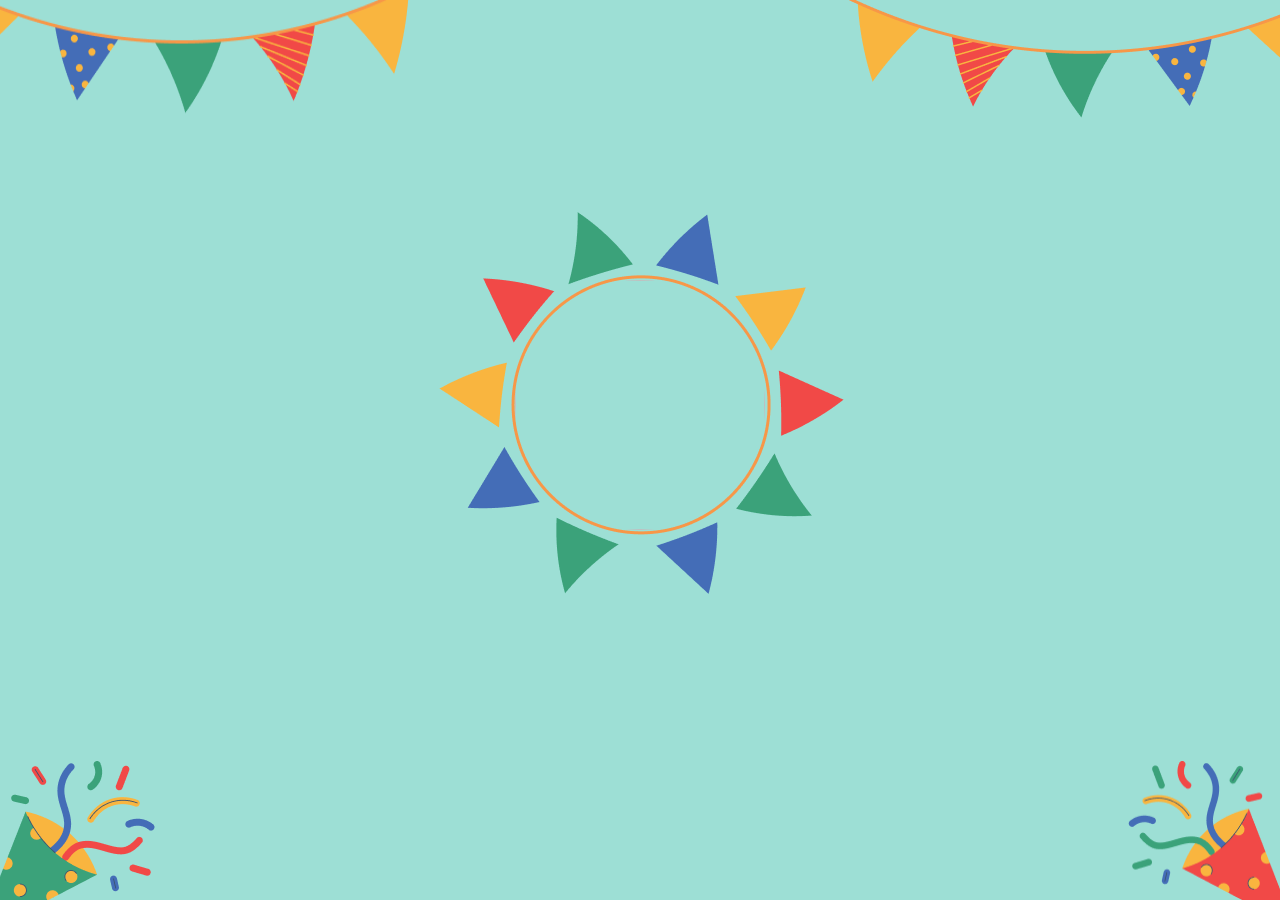
==== index.html @ a5b21ebe "fix layout" ====
<!DOCTYPE html>
<html lang="en">

<head>
    <meta charset="UTF-8">
    <meta name="viewport" content="width=device-width, initial-scale=1.0">
    <link rel="stylesheet" href="assets/css/style.css">
    <link rel="stylesheet" href="assets/css/animate.css">
    <script src="assets/js/script.js"></script>
    <title>your 20's years old</title>
</head>

<body>
    <div class="tirai">
        <img class="inKiri" src="assets/gambar/tiraiKiri.png" alt="">
        <img class="inKanan" src="assets/gambar/tiraiKanan.png" alt="">
    </div>
    <div class="container-first">
        <div class="content">
            <img id="frame" src="assets/gambar/frame.png" alt="">
            <img id="artis"
                src="https://awsimages.detik.net.id/community/media/visual/2023/01/10/citra-kalkulator_43.jpeg?w=1200"
                alt="">
        </div>
    </div>
    <div class="bottom">
        <img class="inKiri hold" src="assets/gambar/terompetKiri.png" alt="">
        <img class="inKanan hold" src="assets/gambar/terompetKanan.png" alt="">
    </div>
</body>

</html>
---- assets/css/style.css ----
@import url('https://fonts.googleapis.com/css2?family=Nunito:wght@300;700&family=Oldenburg&display=swap');

* {
    padding: 0;
    margin: 0;
}

body {
    background-color: #F7E4DF;
}

.container {
    position: relative;
    top: 10vh;
}

.hey {
    color: #000;
    font-family: Nunito;
    font-size: 27.2px;
    font-style: normal;
    font-weight: 400;
    line-height: normal;
    opacity: 0.7;
}

.name {
    color: #000;
    font-family: Nunito;
    font-size: 43.347px;
    font-style: normal;
    font-weight: 700;
    line-height: normal;
}

.birthday {
    color: #103362;
    font-family: Oldenburg;
    font-size: 74.204px;
    font-style: normal;
    font-weight: 400;
    line-height: normal;
}

.desc {
    color: #103362;
    font-family: Oldenburg;
    font-size: 36px;
    font-style: normal;
    font-weight: 400;
    line-height: normal;
}

.from {
    color: #000;
    font-family: Oldenburg;
    font-size: 27.2px;
    font-style: normal;
    font-weight: 400;
    line-height: normal;
    opacity: 0.7;
}

.tirai {
    position: absolute;
    display: flex;
    width: 100%;
    justify-content: space-between;
}

.text {
    position: relative;
    display: flex;
    flex-direction: column;
    justify-content: center;
    align-items: center;
    width: 100%;
}

.text .greet,
.wish {
    margin: 1rem 0 1rem 0;
}

.text .bf {
    margin: 1rem;
}

.bottom {
    position: absolute;
    width: 100%;
    display: flex;
    justify-content: space-between;
    bottom: 0;
}

.greet {
    display: flex;
    flex-direction: column;
    align-items: center;
}

.wish {
    display: flex;
    flex-direction: column;
    align-items: center;
}

@media screen and (min-width: 901px) {
    body {
        background-color: #9ddfd5;
    }

    .container {
        display: flex;
        justify-content: center;
        align-items: center;
        height: 100vh;
        top: 0;
    }

}

@media only screen and (max-width: 900px) {

    .hey {
        font-size: 13.52px;
    }

    .name {
        font-size: 21.547px;
    }

    .birthday {
        font-size: 37.204px;
    }

    .desc {
        font-size: 18px;
    }

    .from {
        font-size: 13.52px;
    }

    .tirai img {
        max-width: 40%;
        height: auto;
    }

    .bottom img {
        max-width: 20%;
        height: auto;
    }

    .container {
        display: flex;
        justify-content: center;
        align-items: center;
        height: 90vh;
        top: 0;
    }

    .text .bf {
        margin: 0;
        margin-top: 2rem;
    }
}



/* Halaman Pertama */

.container-first {
    position: relative;
    display: flex;
    height: 90vh;
    align-items: center;
    justify-content: center;
}

.content {
    display: flex;
    justify-content: center;
    align-items: center;
}

#frame {
    height: auto;
    object-fit: cover;
    position: absolute;
    transform: translateY(1px);
}

#artis {
    z-index: -1;
    width: 250px;
    height: 250px;
    border-radius: 50%;
    object-fit: cover;
}

@media only screen and (max-width: 700px) {

    #artis {
        width: 150px;
        height: 150px;
    }

    #frame {
        width: 299px;
        height: auto;
    }
}
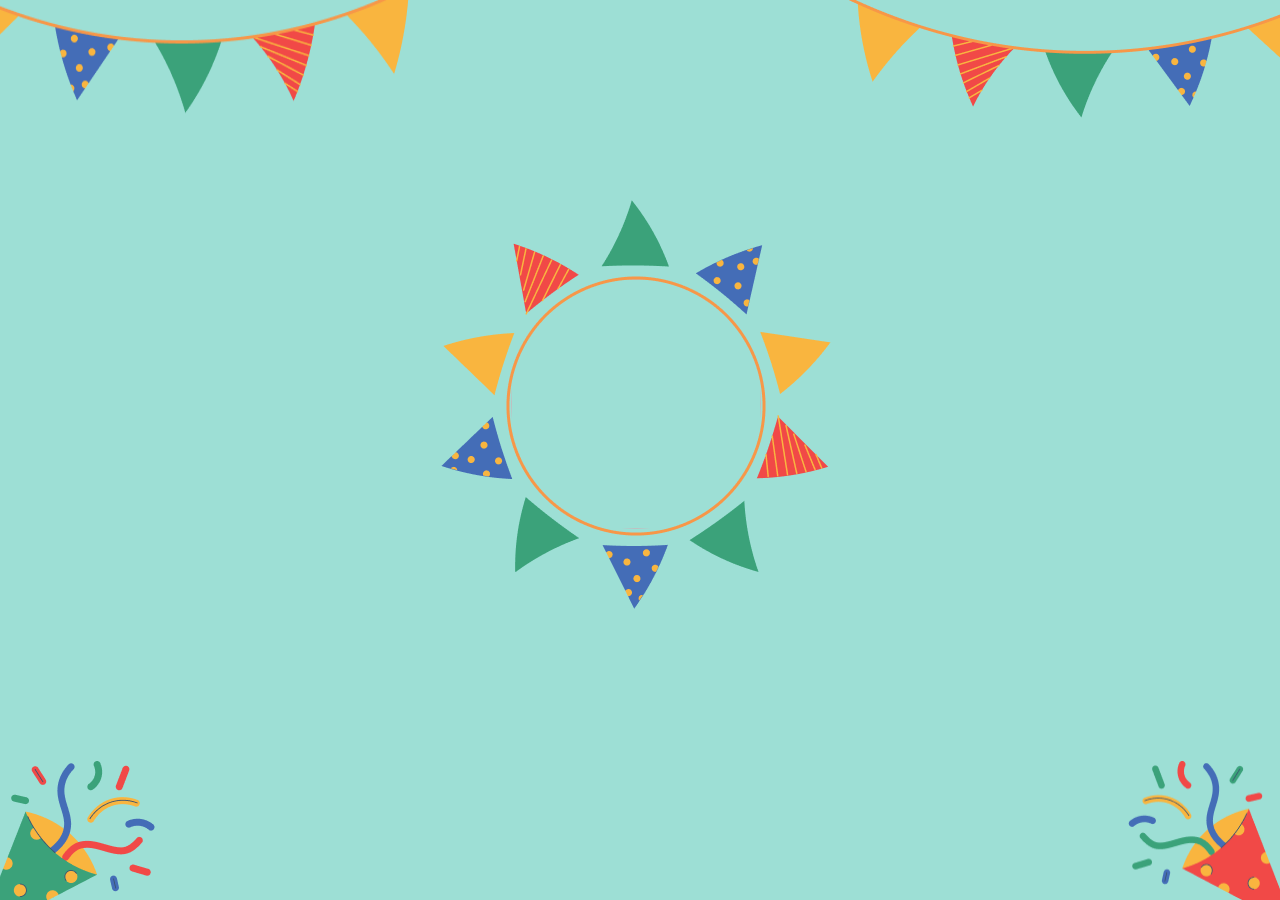
==== commit d2534d8d: "Ulang tahun si ayang wkwk" ====
--- a/index.html
+++ b/index.html
@@ -6,7 +6,6 @@
     <meta name="viewport" content="width=device-width, initial-scale=1.0">
     <link rel="stylesheet" href="assets/css/style.css">
     <link rel="stylesheet" href="assets/css/animate.css">
-    <script src="assets/js/script.js"></script>
     <title>your 20's years old</title>
 </head>
 
@@ -17,7 +16,7 @@
     </div>
     <div class="container-first">
         <div class="content">
-            <img id="frame" src="assets/gambar/frame.png" alt="">
+            <img id="frame" src="assets/gambar/frame2.png" alt="">
             <img id="artis"
                 src="https://awsimages.detik.net.id/community/media/visual/2023/01/10/citra-kalkulator_43.jpeg?w=1200"
                 alt="">
@@ -27,6 +26,7 @@
         <img class="inKiri hold" src="assets/gambar/terompetKiri.png" alt="">
         <img class="inKanan hold" src="assets/gambar/terompetKanan.png" alt="">
     </div>
+    <script src="assets/js/script.js"></script>
 </body>
 
 </html>--- a/assets/css/style.css
+++ b/assets/css/style.css
@@ -6,12 +6,12 @@
 }
 
 body {
+    overflow: hidden;
     background-color: #F7E4DF;
 }
 
 .container {
     position: relative;
-    top: 10vh;
 }
 
 .hey {
@@ -116,7 +116,26 @@
         justify-content: center;
         align-items: center;
         height: 100vh;
-        top: 0;
+    }
+
+    .text {
+        position: absolute;
+        transform: translateY(-4rem);
+    }
+
+    .text .bf {
+        margin-top: 2rem;
+    }
+
+    #letter p {
+        color: #103362;
+        text-align: center;
+        text-decoration: none;
+        background-color: #F9B53F;
+        padding: 15px;
+        border-radius: 5px;
+        font-family: Oldenburg;
+        font-size: 30px;
     }
 
 }
@@ -189,7 +208,6 @@
     height: auto;
     object-fit: cover;
     position: absolute;
-    transform: translateY(1px);
 }
 
 #artis {
@@ -198,6 +216,7 @@
     height: 250px;
     border-radius: 50%;
     object-fit: cover;
+    transform: translate(-4px, -1px);
 }
 
 @media only screen and (max-width: 700px) {
@@ -211,4 +230,31 @@
         width: 299px;
         height: auto;
     }
+}
+
+
+/* Bagian letter */
+
+#letter {
+    position: absolute;
+    right: 0;
+    margin-top: 1rem;
+}
+
+#letter {
+    background-color: #F9B53F;
+    padding: 10px;
+    border-radius: 5px 0 0 5px;
+}
+
+#letter:hover {
+    background-color: #000000;
+}
+
+
+
+/* Bagian musik */
+
+audio {
+    display: none;
 }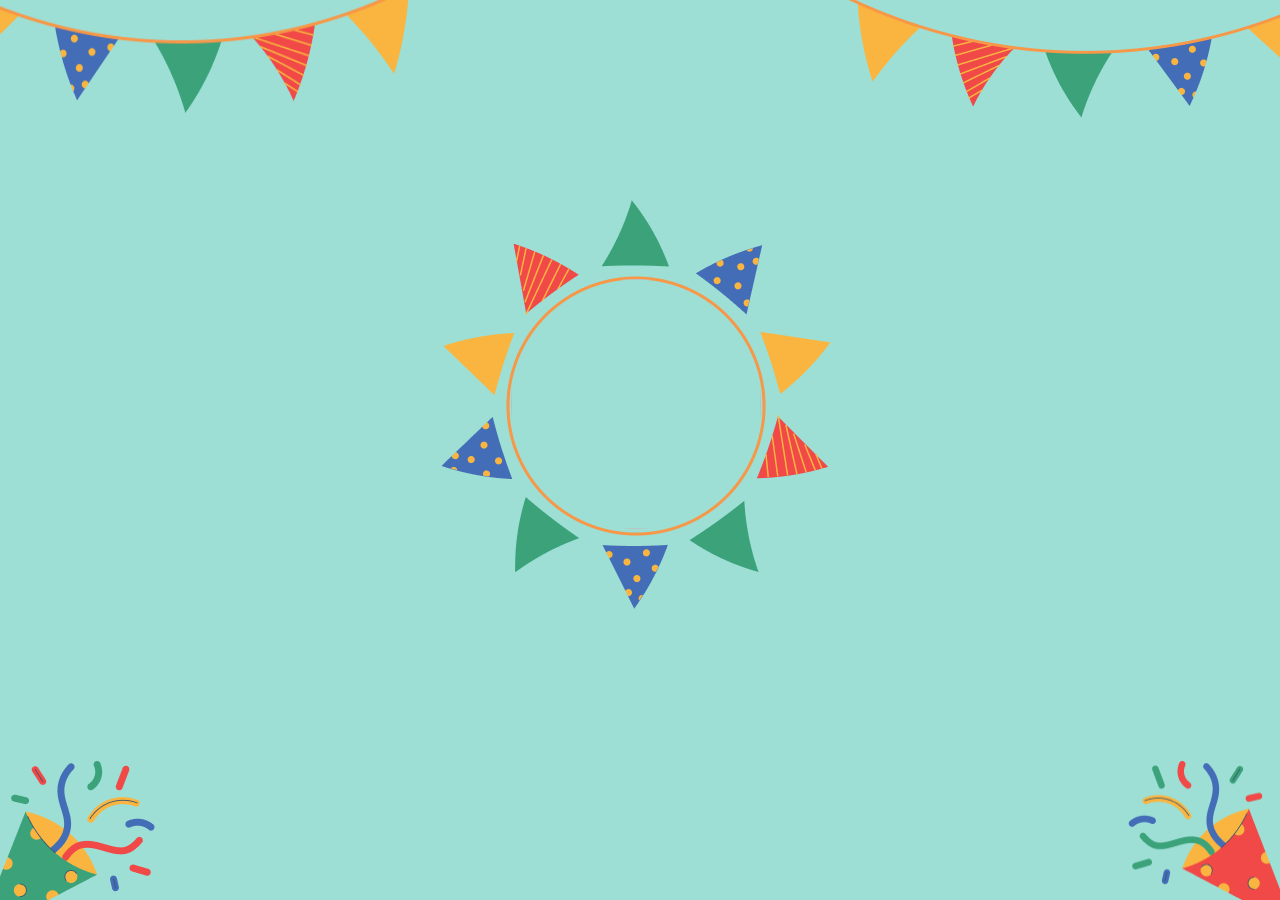
==== commit 0f0abf5b: "update modal" ====
--- a/index.html
+++ b/index.html
@@ -4,12 +4,14 @@
 <head>
     <meta charset="UTF-8">
     <meta name="viewport" content="width=device-width, initial-scale=1.0">
-    <link rel="stylesheet" href="assets/css/style.css">
-    <link rel="stylesheet" href="assets/css/animate.css">
-    <title>your 20's years old</title>
+    <link rel="stylesheet" href="./assets/css/style.css">
+    <link rel="stylesheet" href="./assets/css/animate.css">
+    <link rel="icon" href="./assets/logo/Add Song_1.png" type="image/x-icon">
+    <title>Happy 21's</title>
 </head>
 
 <body>
+
     <div class="tirai">
         <img class="inKiri" src="assets/gambar/tiraiKiri.png" alt="">
         <img class="inKanan" src="assets/gambar/tiraiKanan.png" alt="">
--- a/assets/css/style.css
+++ b/assets/css/style.css
@@ -5,9 +5,28 @@
     margin: 0;
 }
 
+:root {
+    --color-bg-andro: #F7E4DF;
+    --color-bg-dekstop: #9ddfd5;
+    --color-merah: #F14947;
+    --color-biru: #446DB7;
+    --color-kuning: #F9B53F;
+    --color-hijau: #3BA27A;
+    --color-text-biru: #103362;
+    --color-text-hitam: #000000;
+}
+
 body {
     overflow: hidden;
-    background-color: #F7E4DF;
+    background-color: var(--color-bg-dekstop);
+}
+
+
+#button {
+    position: absolute;
+    transform: translateX(-10px);
+    top: 45vh;
+    color: white;
 }
 
 .container {
@@ -106,38 +125,51 @@
     align-items: center;
 }
 
-@media screen and (min-width: 901px) {
+/* Halaman Pertama */
+
+.container-first {
+    position: relative;
+    display: flex;
+    height: 90vh;
+    align-items: center;
+    justify-content: center;
+}
+
+.content {
+    display: flex;
+    justify-content: center;
+    align-items: center;
+}
+
+#frame {
+    height: auto;
+    object-fit: cover;
+    position: absolute;
+}
+
+#artis {
+    width: 250px;
+    height: 250px;
+    border-radius: 50%;
+    object-fit: cover;
+    transform: translate(-4px, -1px);
+}
+
+@media only screen and (max-width: 700px) {
+
     body {
-        background-color: #9ddfd5;
-    }
-
-    .container {
-        display: flex;
-        justify-content: center;
-        align-items: center;
-        height: 100vh;
-    }
-
-    .text {
-        position: absolute;
-        transform: translateY(-4rem);
-    }
-
-    .text .bf {
-        margin-top: 2rem;
-    }
-
-    #letter p {
-        color: #103362;
-        text-align: center;
-        text-decoration: none;
-        background-color: #F9B53F;
-        padding: 15px;
-        border-radius: 5px;
-        font-family: Oldenburg;
-        font-size: 30px;
-    }
-
+        background-color: var(--color-bg-andro);
+    }
+
+    #artis {
+        width: 150px;
+        height: 150px;
+    }
+
+    #frame {
+        width: 299px;
+        height: auto;
+    }
 }
 
 @media only screen and (max-width: 900px) {
@@ -186,75 +218,24 @@
     }
 }
 
-
-
-/* Halaman Pertama */
-
-.container-first {
-    position: relative;
-    display: flex;
-    height: 90vh;
-    align-items: center;
-    justify-content: center;
-}
-
-.content {
-    display: flex;
-    justify-content: center;
-    align-items: center;
-}
-
-#frame {
-    height: auto;
-    object-fit: cover;
-    position: absolute;
-}
-
-#artis {
-    z-index: -1;
-    width: 250px;
-    height: 250px;
-    border-radius: 50%;
-    object-fit: cover;
-    transform: translate(-4px, -1px);
-}
-
-@media only screen and (max-width: 700px) {
-
-    #artis {
-        width: 150px;
-        height: 150px;
-    }
-
-    #frame {
-        width: 299px;
-        height: auto;
-    }
-}
-
-
-/* Bagian letter */
-
-#letter {
-    position: absolute;
-    right: 0;
-    margin-top: 1rem;
-}
-
-#letter {
-    background-color: #F9B53F;
-    padding: 10px;
-    border-radius: 5px 0 0 5px;
-}
-
-#letter:hover {
-    background-color: #000000;
-}
-
-
-
-/* Bagian musik */
-
-audio {
-    display: none;
+@media screen and (min-width: 901px) {
+    body {
+        background-color: var(--color-bg-dekstop);
+    }
+
+    .container {
+        display: flex;
+        justify-content: center;
+        align-items: center;
+        height: 100vh;
+    }
+
+    .text {
+        position: absolute;
+        transform: translateY(-4rem);
+    }
+
+    .text .bf {
+        margin-top: 2rem;
+    }
 }